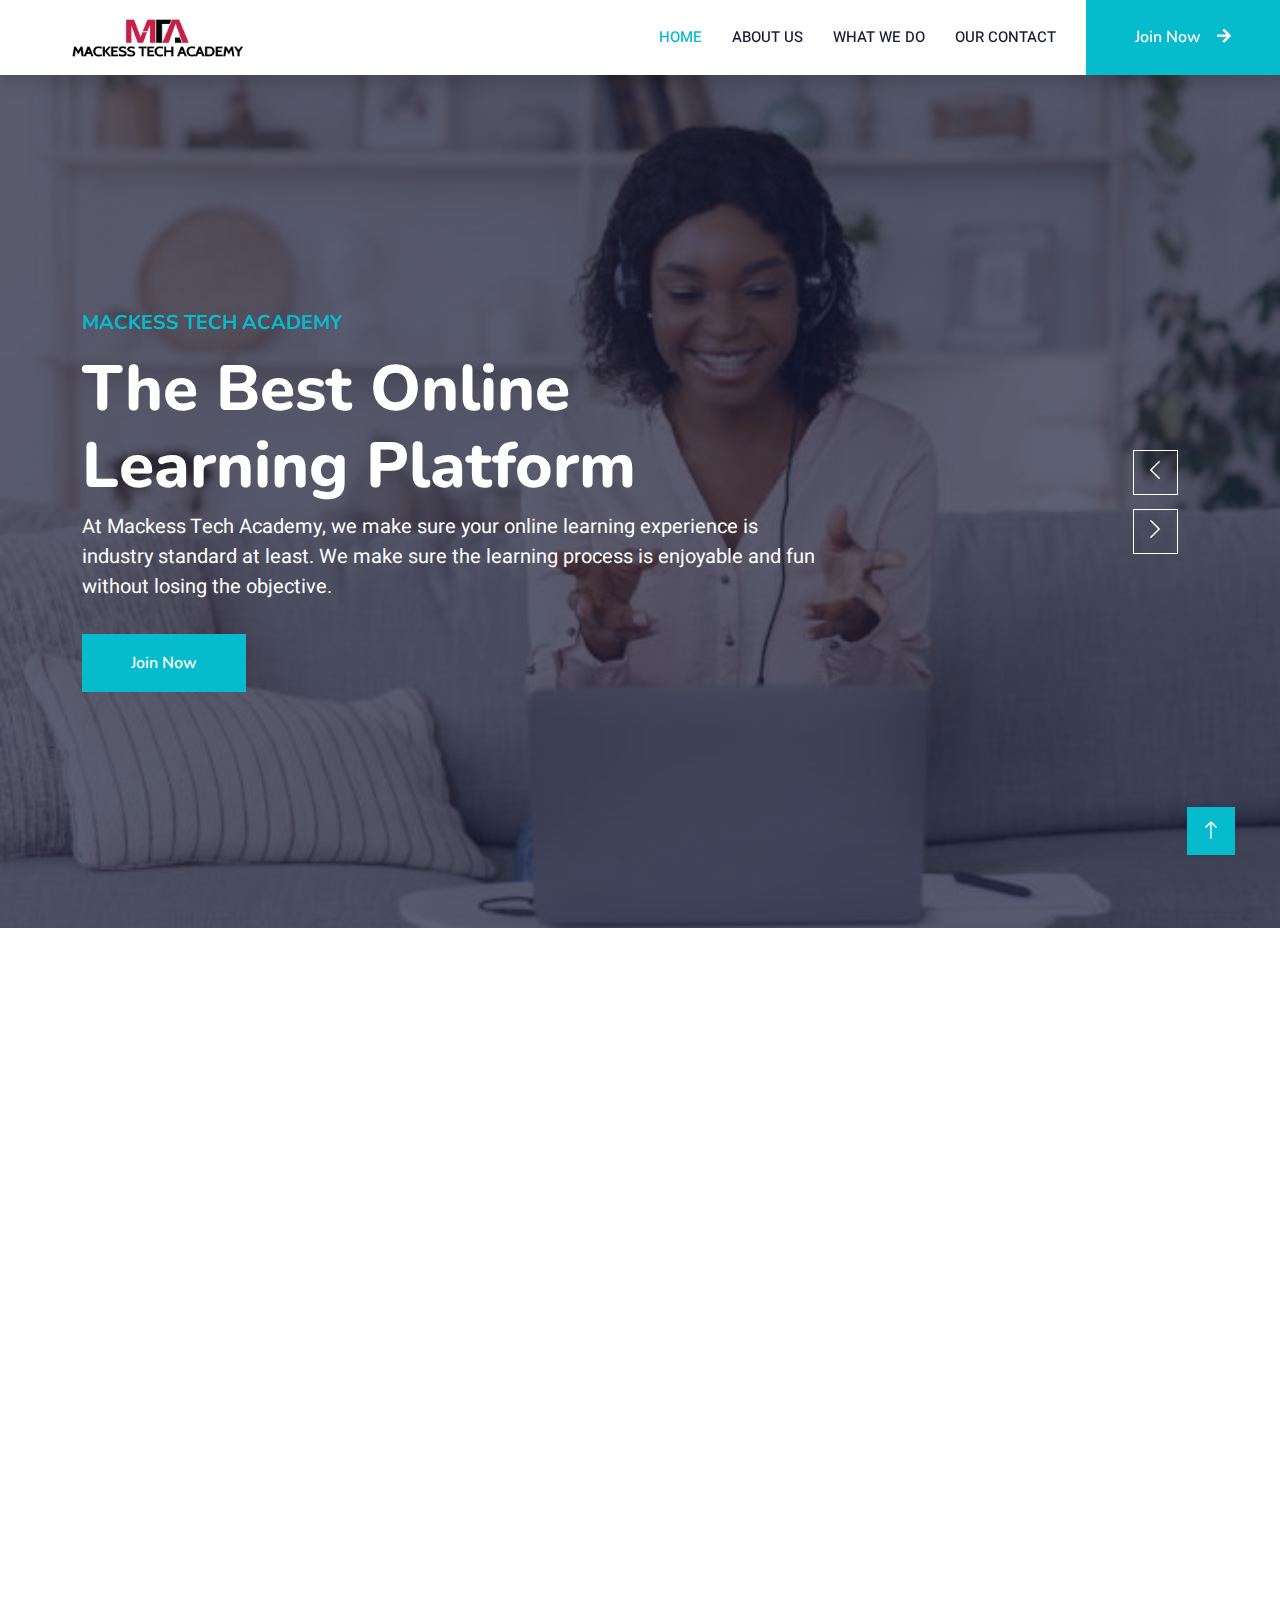
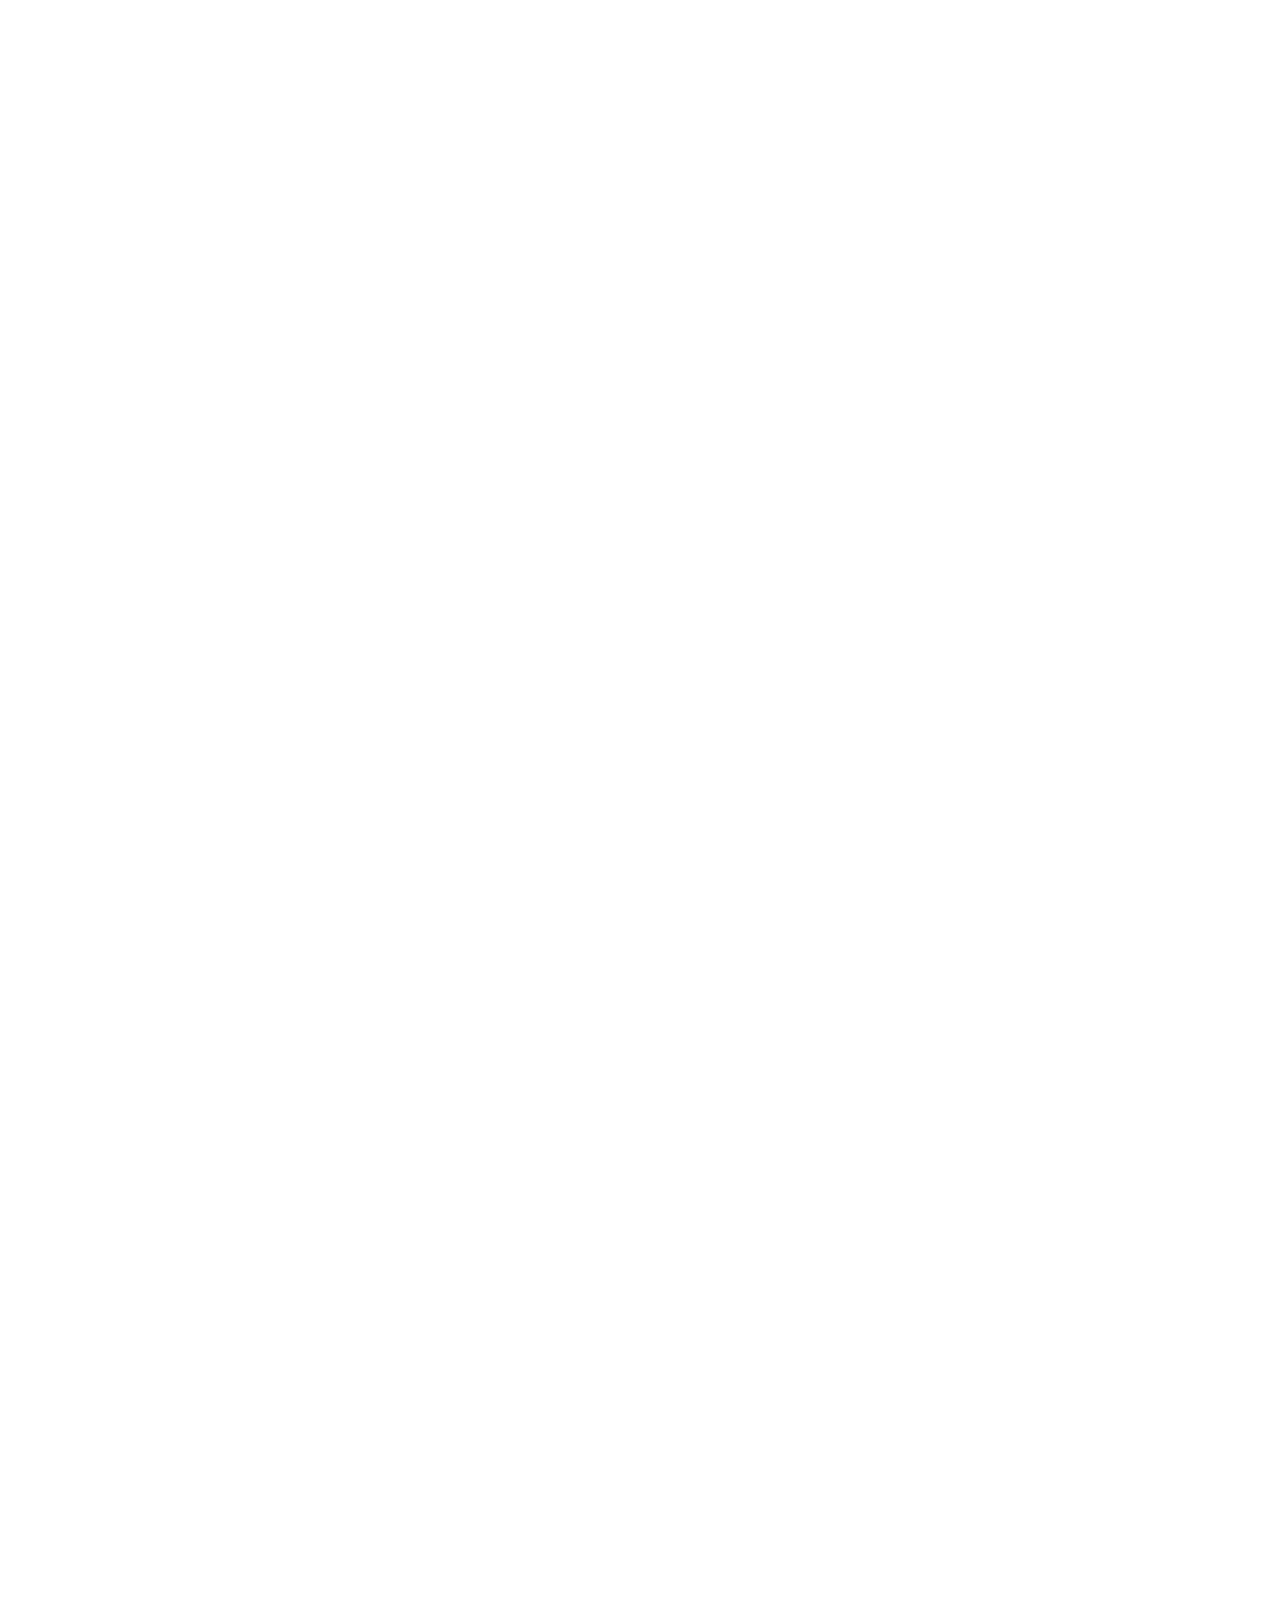
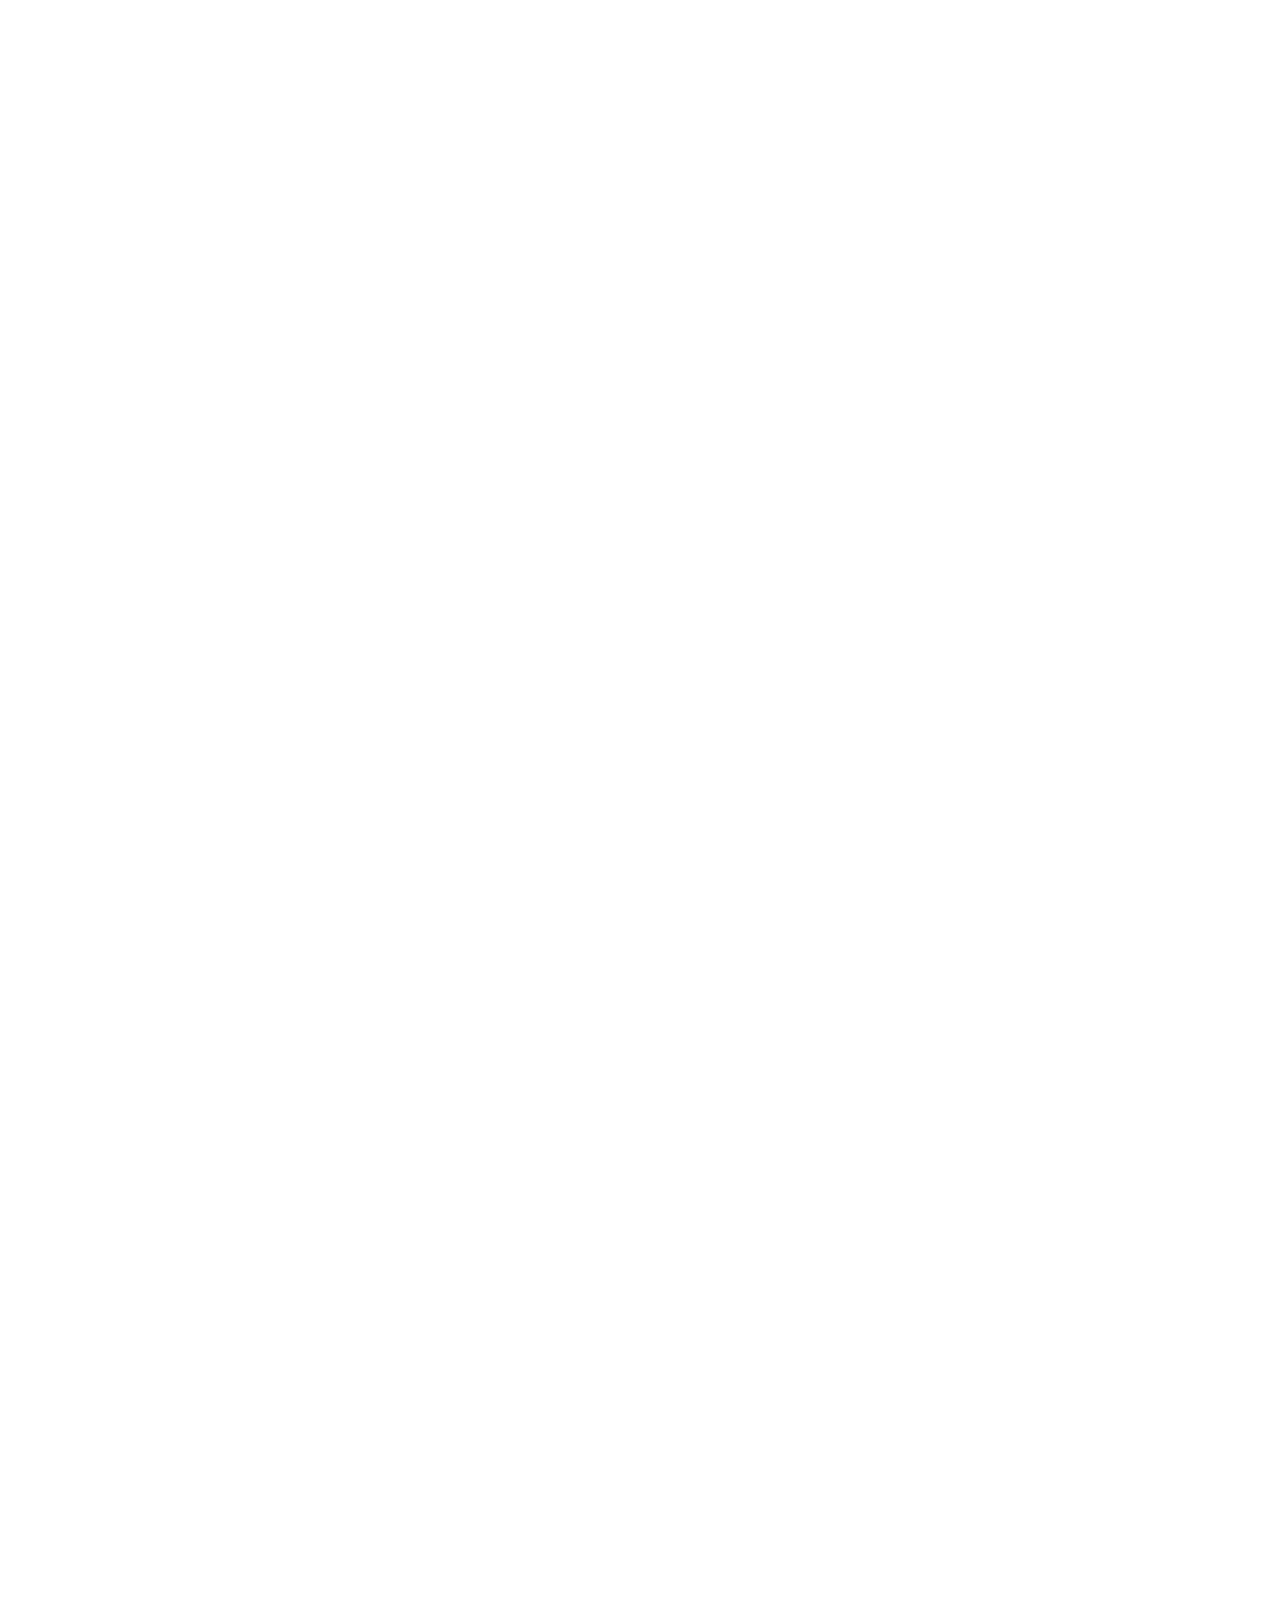
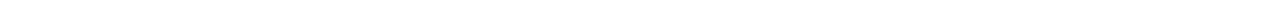
==== index.html @ 1b028986 "First Submit" ====
<!DOCTYPE html>
<html lang="en">

<head>
    <meta charset="utf-8">
    <title>Home - Mackess Tech Academy</title>
    <meta content="width=device-width, initial-scale=1.0" name="viewport">
    <meta content="" name="keywords">
    <meta content="" name="description">

    <!-- Favicon -->
    <!-- Favicons -->
    <link href="img/icons/favicon-32x32.png" rel="icon">
    <link href="img/icons/apple-touch-icon.png" rel="apple-touch-icon">

    <!-- Google Web Fonts -->
    <link rel="preconnect" href="https://fonts.googleapis.com">
    <link rel="preconnect" href="https://fonts.gstatic.com" crossorigin>
    <link
        href="https://fonts.googleapis.com/css2?family=Heebo:wght@400;500;600&family=Nunito:wght@600;700;800&display=swap"
        rel="stylesheet">

    <!-- Icon Font Stylesheet -->
    <link href="https://cdnjs.cloudflare.com/ajax/libs/font-awesome/5.10.0/css/all.min.css" rel="stylesheet">
    <link href="https://cdn.jsdelivr.net/npm/bootstrap-icons@1.4.1/font/bootstrap-icons.css" rel="stylesheet">

    <!-- Libraries Stylesheet -->
    <link href="lib/animate/animate.min.css" rel="stylesheet">
    <link href="lib/owlcarousel/assets/owl.carousel.min.css" rel="stylesheet">

    <!-- Customized Bootstrap Stylesheet -->
    <link href="css/bootstrap.min.css" rel="stylesheet">

    <!-- Template Stylesheet -->
    <link href="css/style.css" rel="stylesheet">
</head>

<body>
    <!-- Spinner Start -->
    <div id="spinner"
        class="show bg-white position-fixed translate-middle w-100 vh-100 top-50 start-50 d-flex align-items-center justify-content-center">
        <div class="spinner-border text-primary" style="width: 3rem; height: 3rem;" role="status">
            <span class="sr-only">Loading...</span>
        </div>
    </div>
    <!-- Spinner End -->


    <!-- Navbar Start -->
    <nav class="navbar navbar-expand-lg bg-white navbar-light shadow sticky-top p-0">
        <a href="index.html" class="navbar-brand d-flex align-items-center px-4 px-lg-5">
            <!-- <h2 class="m-0 text-primary">Mackess Tech Academy</h2> -->
            <img src="img/icons/mta-logo.png" alt="" width="220" height="70">
        </a>
        <button type="button" class="navbar-toggler me-4" data-bs-toggle="collapse" data-bs-target="#navbarCollapse">
            <span class="navbar-toggler-icon"></span>
        </button>
        <div class="collapse navbar-collapse" id="navbarCollapse">
            <div class="navbar-nav ms-auto p-4 p-lg-0">
                <a href="index.html" class="nav-item nav-link active">Home</a>
                <a href="about-us.html" class="nav-item nav-link">About Us</a>
                <a href="what-we-do.html" class="nav-item nav-link">What We Do</a>
                <a href="contact-us.html" class="nav-item nav-link">Our Contact</a>
            </div>
            <a href="contact-us.html#contactForm" class="btn btn-primary py-4 px-lg-5 d-none d-lg-block">Join Now<i
                    class="fa fa-arrow-right ms-3"></i></a>
        </div>
    </nav>
    <!-- Navbar End -->


    <!-- Carousel Start -->
    <div class="container-fluid p-0 mb-5">
        <div class="owl-carousel header-carousel position-relative">
            <div class="owl-carousel-item position-relative">
                <img class="img-fluid" src="img/hero/hero-1.jpg" alt="">
                <div class="position-absolute top-0 start-0 w-100 h-100 d-flex align-items-center"
                    style="background: rgba(24, 29, 56, .7);">
                    <div class="container">
                        <div class="row justify-content-start">
                            <div class="col-sm-10 col-lg-8">
                                <h5 class="text-primary text-uppercase mb-3 animated slideInDown">Mackess Tech Academy
                                </h5>
                                <h1 class="display-3 text-white animated slideInDown">The Best Online Learning Platform
                                </h1>
                                <p class="fs-5 text-white mb-4 pb-2">At Mackess Tech Academy, we make sure your online
                                    learning experience
                                    is industry standard at least. We make sure the learning process is enjoyable and
                                    fun without
                                    losing the objective.</p>
                                <a href="contact-us.html#contactForm"
                                    class="btn btn-primary py-md-3 px-md-5 animated slideInRight">Join Now</a>
                            </div>
                        </div>
                    </div>
                </div>
            </div>
            <div class="owl-carousel-item position-relative">
                <img class="img-fluid" src="img/hero/elearning.jpg" alt="">
                <div class="position-absolute top-0 start-0 w-100 h-100 d-flex align-items-center"
                    style="background: rgba(24, 29, 56, .7);">
                    <div class="container">
                        <div class="row justify-content-start">
                            <div class="col-sm-10 col-lg-8">
                                <h5 class="text-primary text-uppercase mb-3 animated slideInDown">Mackess Tech Academy
                                </h5>
                                <h1 class="display-3 text-white animated slideInDown">Get Educated From The Comfort Of
                                    Your Home
                                </h1>
                                <p class="fs-5 text-white mb-4 pb-2">We are wholly online. No required days to be on
                                    site.
                                    You also will access to lecture videos after lectures. We want to make sure your
                                    learning
                                    process is conducive for you.
                                </p>
                                <a href="contact-us.html#contactForm"
                                    class="btn btn-primary py-md-3 px-md-5 animated slideInRight">Join Now</a>
                            </div>
                        </div>
                    </div>
                </div>
            </div>
            <div class="owl-carousel-item position-relative">
                <img class="img-fluid" src="img/hero/project-based.jpg" alt="">
                <div class="position-absolute top-0 start-0 w-100 h-100 d-flex align-items-center"
                    style="background: rgba(24, 29, 56, .7);">
                    <div class="container">
                        <div class="row justify-content-start">
                            <div class="col-sm-10 col-lg-8">
                                <h5 class="text-primary text-uppercase mb-3 animated slideInDown">Mackess Tech Academy
                                </h5>
                                <h1 class="display-3 text-white animated slideInDown">Project Based Learning
                                </h1>
                                <p class="fs-5 text-white mb-4 pb-2">We prioritize project-based learning as we believe
                                    it prepares
                                    our students for the real world. We make sure our lectures are as practical as
                                    possible.</p>
                                <a href="contact-us.html#contactForm"
                                    class="btn btn-primary py-md-3 px-md-5 animated slideInRight">Join Now</a>
                            </div>
                        </div>
                    </div>
                </div>
            </div>
            <div class="owl-carousel-item position-relative">
                <img class="img-fluid" src="img/hero/hero-4.jpg" alt="">
                <div class="position-absolute top-0 start-0 w-100 h-100 d-flex align-items-center"
                    style="background: rgba(24, 29, 56, .7);">
                    <div class="container">
                        <div class="row justify-content-start">
                            <div class="col-sm-10 col-lg-8">
                                <h5 class="text-primary text-uppercase mb-3 animated slideInDown">Mackess Tech Academy
                                </h5>
                                <h1 class="display-3 text-white animated slideInDown">1-On-1 Mentoring
                                </h1>
                                <p class="fs-5 text-white mb-4 pb-2">We go through one-on-one mentoring session with all
                                    our students.
                                    This we believe fine tunes them for the world ahead.
                                </p>
                                <a href="contact-us.html#contactForm"
                                    class="btn btn-primary py-md-3 px-md-5 animated slideInRight">Join Now</a>
                            </div>
                        </div>
                    </div>
                </div>
            </div>
        </div>
    </div>
    <!-- Carousel End -->


    <!-- Service Start -->
    <div class="container-xxl py-5">
        <div class="container">
            <div class="row g-4">
                <div class="col-lg-3 col-sm-6 wow fadeInUp" data-wow-delay="0.1s">
                    <div class="service-item text-center pt-3">
                        <div class="p-4">
                            <i class="fa fa-3x fa-user-check text-primary mb-4"></i>
                            <h5 class="mb-3">Skilled Instructors</h5>
                            <p>We have skilled instructors who are active in the industry.</p>
                        </div>
                    </div>
                </div>
                <div class="col-lg-3 col-sm-6 wow fadeInUp" data-wow-delay="0.3s">
                    <div class="service-item text-center pt-3">
                        <div class="p-4">
                            <i class="fa fa-3x fa-chalkboard-teacher text-primary mb-4"></i>
                            <h5 class="mb-3">Online Classes</h5>
                            <p>Our classes are solely online, giving you opportunity to join anywhere.</p>
                        </div>
                    </div>
                </div>
                <div class="col-lg-3 col-sm-6 wow fadeInUp" data-wow-delay="0.5s">
                    <div class="service-item text-center pt-3">
                        <div class="p-4">
                            <i class="fa fa-3x fa-tasks text-primary mb-4"></i>
                            <h5 class="mb-3">Project-Based</h5>
                            <p>Our classes are mostly project-based.</p>
                        </div>
                    </div>
                </div>
                <div class="col-lg-3 col-sm-6 wow fadeInUp" data-wow-delay="0.7s">
                    <div class="service-item text-center pt-3">
                        <div class="p-4">
                            <i class="fa fa-3x fa-hands-helping text-primary mb-4"></i>
                            <h5 class="mb-3">Mentoring</h5>
                            <p>Our mentoring sessions are purely 1-on-1.</p>
                        </div>
                    </div>
                </div>
            </div>
        </div>
    </div>
    <!-- Service End -->


    <!-- About Start -->
    <div class="container-xxl py-5">
        <div class="container">
            <div class="row g-5">
                <div class="col-lg-6 wow fadeInUp" data-wow-delay="0.1s" style="min-height: 400px;">
                    <div class="position-relative h-100">
                        <img class="img-fluid position-absolute w-100 h-100" src="img/about.jpg" alt=""
                            style="object-fit: cover;">
                    </div>
                </div>
                <div class="col-lg-6 wow fadeInUp" data-wow-delay="0.3s">
                    <h6 class="section-title bg-white text-start text-primary pe-3">About Us</h6>
                    <h1 class="mb-4">Welcome to Mackess Tech Academy</h1>
                    <p class="mb-4">By 2025, there will be around 3.5 million cybersecurity jobs open globally - a
                        whopping 350%
                        increase over an eight-year period,
                        <a href="https://twitter.com/MSFTIssues/status/1544386477580099585?ref_src=twsrc%5Etfw%7Ctwcamp%5Etweetembed%7Ctwterm%5E1544386477580099585%7Ctwgr%5E1e10418bb5ac599ce9f0cd526143c57e4d2404dc%7Ctwcon%5Es1_&ref_url=https%3A%2F%2Fcybernews.com%2Feditorial%2Fcybersecurity-skills-shortage-paradox%2F"
                            target="_parent">Microsoft claims</a>.
                    </p>
                    <p class="mb-4">Mackess Tech Academy intends to reduce that number by training industry-ready
                        graduates. We provide hands-on training
                        with as many projects to mimick real world scenarios as possible as our trainees go through our
                        classes.
                    </p>
                    <p class="mb-2">Some of our strengths are:</p>
                    <div class="row gy-2 gx-4 mb-4">
                        <div class="col-sm-6">
                            <p class="mb-0"><i class="fa fa-arrow-right text-primary me-2"></i>Attention To Detail</p>
                        </div>
                        <div class="col-sm-6">
                            <p class="mb-0"><i class="fa fa-arrow-right text-primary me-2"></i>Highly Organized Staff
                            </p>
                        </div>
                        <div class="col-sm-6">
                            <p class="mb-0"><i class="fa fa-arrow-right text-primary me-2"></i>In-Depth Technical
                                Knowledge
                            </p>
                        </div>
                        <div class="col-sm-6">
                            <p class="mb-0"><i class="fa fa-arrow-right text-primary me-2"></i>Adaptable Instructors</p>
                        </div>
                        <div class="col-sm-6">
                            <p class="mb-0"><i class="fa fa-arrow-right text-primary me-2"></i>Current in Latest
                                Trends</p>
                        </div>
                        <div class="col-sm-6">
                            <p class="mb-0"><i class="fa fa-arrow-right text-primary me-2"></i>Good Communicators
                            </p>
                        </div>
                    </div>
                    <a class="btn btn-primary py-3 px-5 mt-2" href="about-us.html">Read More</a>
                </div>
            </div>
        </div>
    </div>
    <!-- About End -->


    <!-- Work Opportunities Start -->
    <div class="container-xxl py-5 category">
        <div class="container">
            <div class="text-center wow fadeInUp" data-wow-delay="0.1s">
                <h6 class="section-title bg-white text-center text-primary px-3">Work</h6>
                <h1 class="mb-5">Career Opportunities</h1>
            </div>
            <div class="row g-3">
                <div class="col-lg-7 col-md-6">
                    <div class="row g-3">
                        <div class="col-lg-12 col-md-12 wow zoomIn" data-wow-delay="0.1s">
                            <div class="position-relative d-block overflow-hidden">
                                <img class="img-fluid" src="img/work/analyst.jpeg" alt="">
                                <div class="bg-white text-center position-absolute bottom-0 end-0 py-2 px-3"
                                    style="margin: 1px;">
                                    <h5 class="m-0">Cybersecurity Analyst</h5>
                                    <!-- <small class="text-primary">49 Courses</small> -->
                                </div>
                            </div>
                        </div>
                        <div class="col-lg-6 col-md-12 wow zoomIn" data-wow-delay="0.3s">
                            <div class="position-relative d-block overflow-hidden">
                                <img class="img-fluid" src="img/work/compliance-officer.jpg" alt="">
                                <div class="bg-white text-center position-absolute bottom-0 end-0 py-2 px-3"
                                    style="margin: 1px;">
                                    <h5 class="m-0">Compliance Officer</h5>
                                    <!-- <small class="text-primary">49 Courses</small> -->
                                </div>
                            </div>
                        </div>
                        <div class="col-lg-6 col-md-12 wow zoomIn" data-wow-delay="0.5s">
                            <div class="position-relative d-block overflow-hidden">
                                <img class="img-fluid" src="img/work/infosec-analyst.jpg" alt="InfoSecc Analyst">
                                <div class="bg-white text-center position-absolute bottom-0 end-0 py-2 px-3"
                                    style="margin: 1px;">
                                    <h5 class="m-0">InfoSecc Analyst</h5>
                                    <!-- <small class="text-primary">49 Courses</small> -->
                                </div>
                            </div>
                        </div>
                    </div>
                </div>
                <div class="col-lg-5 col-md-6 wow zoomIn" data-wow-delay="0.7s" style="min-height: 350px;">
                    <div class="position-relative d-block h-100 overflow-hidden">
                        <img class="img-fluid position-absolute w-100 h-100" src="img/work/it-auditor.jpg" alt=""
                            style="object-fit: cover;">
                        <div class="bg-white text-center position-absolute bottom-0 end-0 py-2 px-3"
                            style="margin:  1px;">
                            <h5 class="m-0">IT Auditor</h5>
                            <!-- <small class="text-primary">49 Courses</small> -->
                        </div>
                    </div>
                </div>
            </div>
        </div>
    </div>
    <!-- Work Opportunities End -->


    <!-- Our Process Start -->
    <div class="container-xxl py-5">
        <div class="container">
            <div class="text-center wow fadeInUp" data-wow-delay="0.1s">
                <h6 class="section-title bg-white text-center text-primary px-3">How</h6>
                <h1 class="mb-5">Our Process</h1>
            </div>
            <div class="row g-4 justify-content-center">
                <div class="col-lg-4 col-md-6 wow fadeInUp" data-wow-delay="0.1s">
                    <div class="course-item bg-light">
                        <div class="position-relative overflow-hidden">
                            <img class="img-fluid" src="img/process/project-based.jpg" alt="">
                        </div>
                        <div class="text-center p-4 mb-3">
                            <!-- <h3 class="mb-0">9-10 Weeks</h3> -->
                            <h5 class="mb-4">Project-Based Teaching</h5>
                        </div>
                    </div>
                </div>
                <div class="col-lg-4 col-md-6 wow fadeInUp" data-wow-delay="0.3s">
                    <div class="course-item bg-light">
                        <div class="position-relative overflow-hidden">
                            <img class="img-fluid" src="img/process/mentoring.jpg" alt="">
                        </div>
                        <div class="text-center p-4 mb-3">
                            <!-- <h3 class="mb-0">2 Weeks</h3> -->
                            <h5 class="mb-4">Mentoring And 1-To-1 Sessions</h5>
                        </div>
                    </div>
                </div>
                <div class="col-lg-4 col-md-6 wow fadeInUp" data-wow-delay="0.5s">
                    <div class="course-item bg-light">
                        <div class="position-relative overflow-hidden">
                            <img class="img-fluid" src="img/process/interview.jpg" alt="">
                        </div>
                        <div class="text-center p-4">
                            <!-- <h3 class="mb-0">10 Days</h3> -->
                            <h5 class="mb-4">Interview Preparations</h5>
                        </div>
                    </div>
                </div>
            </div>
        </div>
    </div>
    <!-- Our Process End -->


    <!-- Instructors Start -->
    <div class="container-xxl py-5">
        <div class="container">
            <div class="text-center wow fadeInUp" data-wow-delay="0.1s">
                <h6 class="section-title bg-white text-center text-primary px-3">Instructors</h6>
                <h1 class="mb-5">Our Instructors Are:</h1>
            </div>
            <div class="row g-4">
                <div class="col-lg-3 col-md-6 wow fadeInUp" data-wow-delay="0.1s">
                    <div class="team-item bg-light">
                        <div class="overflow-hidden">
                            <img class="img-fluid" src="img/instructors/adaptable.jpg" alt="">
                        </div>
                        <div class="text-center p-4">
                            <h5 class="mb-0">Adaptable</h5>
                        </div>
                    </div>
                </div>
                <div class="col-lg-3 col-md-6 wow fadeInUp" data-wow-delay="0.3s">
                    <div class="team-item bg-light">
                        <div class="overflow-hidden">
                            <img class="img-fluid" src="img/instructors/certified.jpg" alt="">
                        </div>
                        <div class="text-center p-4">
                            <h5 class="mb-0">Certified</h5>
                        </div>
                    </div>
                </div>
                <div class="col-lg-3 col-md-6 wow fadeInUp" data-wow-delay="0.5s">
                    <div class="team-item bg-light">
                        <div class="overflow-hidden">
                            <img class="img-fluid" src="img/instructors/industry-tested.jpeg" alt="">
                        </div>
                        <div class="text-center p-4">
                            <h5 class="mb-0">Industry Tested</h5>
                        </div>
                    </div>
                </div>
                <div class="col-lg-3 col-md-6 wow fadeInUp" data-wow-delay="0.7s">
                    <div class="team-item bg-light">
                        <div class="overflow-hidden">
                            <img class="img-fluid" src="img/instructors/comms.jpg" alt="">
                        </div>
                        <div class="text-center p-4">
                            <h5 class="mb-0">Good Communicators</h5>
                        </div>
                    </div>
                </div>
            </div>
        </div>
    </div>
    <!-- Instructors End -->


    <!-- Testimonial Start -->
    <div class="container-xxl py-5 wow fadeInUp" data-wow-delay="0.1s">
        <div class="container">
            <div class="text-center">
                <h6 class="section-title bg-white text-center text-primary px-3">Testimonial</h6>
                <h1 class="mb-5">Our Students Say!</h1>
            </div>
            <div class="owl-carousel testimonial-carousel position-relative">
                <div class="testimonial-item text-center">
                    <img class="border rounded-circle p-2 mx-auto mb-3" src="img/testimonial-1.jpg"
                        style="width: 80px; height: 80px;">
                    <h5 class="mb-0">Client Name</h5>
                    <p>Profession</p>
                    <div class="testimonial-text bg-light text-center p-4">
                        <p class="mb-0">Tempor erat elitr rebum at clita. Diam dolor diam ipsum sit diam amet diam et
                            eos. Clita erat ipsum et lorem et sit.</p>
                    </div>
                </div>
                <div class="testimonial-item text-center">
                    <img class="border rounded-circle p-2 mx-auto mb-3" src="img/testimonial-2.jpg"
                        style="width: 80px; height: 80px;">
                    <h5 class="mb-0">Client Name</h5>
                    <p>Profession</p>
                    <div class="testimonial-text bg-light text-center p-4">
                        <p class="mb-0">Tempor erat elitr rebum at clita. Diam dolor diam ipsum sit diam amet diam et
                            eos. Clita erat ipsum et lorem et sit.</p>
                    </div>
                </div>
                <div class="testimonial-item text-center">
                    <img class="border rounded-circle p-2 mx-auto mb-3" src="img/testimonial-3.jpg"
                        style="width: 80px; height: 80px;">
                    <h5 class="mb-0">Client Name</h5>
                    <p>Profession</p>
                    <div class="testimonial-text bg-light text-center p-4">
                        <p class="mb-0">Tempor erat elitr rebum at clita. Diam dolor diam ipsum sit diam amet diam et
                            eos. Clita erat ipsum et lorem et sit.</p>
                    </div>
                </div>
                <div class="testimonial-item text-center">
                    <img class="border rounded-circle p-2 mx-auto mb-3" src="img/testimonial-4.jpg"
                        style="width: 80px; height: 80px;">
                    <h5 class="mb-0">Client Name</h5>
                    <p>Profession</p>
                    <div class="testimonial-text bg-light text-center p-4">
                        <p class="mb-0">Tempor erat elitr rebum at clita. Diam dolor diam ipsum sit diam amet diam et
                            eos. Clita erat ipsum et lorem et sit.</p>
                    </div>
                </div>
            </div>
        </div>
    </div>
    <!-- Testimonial End -->


    <!-- Footer Start -->
    <div class="container-fluid bg-dark text-light footer pt-5 mt-5 wow fadeIn" data-wow-delay="0.1s">
        <div class="container py-5">
            <div class="row g-5">
                <div class="col-lg-4 col-md-6">
                    <h4 class="text-white mb-3">Quick Link</h4>
                    <a class="btn btn-link" href="index.html">Home</a>
                    <a class="btn btn-link" href="about-us.html">About Us</a>
                    <a class="btn btn-link" href="what-we-do.html">What We Do</a>
                    <a class="btn btn-link" href="contact-us.html">Contact Us</a>

                </div>
                <div class="col-lg-4 col-md-6">
                    <h4 class="text-white mb-3">Contact</h4>
                    <p class="mb-2"><i class="fa fa-map-marker-alt me-3"></i>2008 Bremo Rd, Richmond, VA, 23226 - 2443,
                        USA.</p>
                    <p class="mb-2"><i class="fa fa-phone-alt me-3"></i>+1 240 761 2408</p>
                    <p class="mb-2"><i class="fa fa-envelope me-3"></i>info@example.com</p>
                    <div class="d-flex pt-2">
                        <a class="btn btn-outline-light btn-social" href=""><i class="fab fa-twitter"></i></a>
                        <a class="btn btn-outline-light btn-social" href=""><i class="fab fa-facebook-f"></i></a>
                        <a class="btn btn-outline-light btn-social" href=""><i class="fab fa-youtube"></i></a>
                        <a class="btn btn-outline-light btn-social" href=""><i class="fab fa-linkedin-in"></i></a>
                    </div>
                </div>
                <div class="col-lg-4 col-md-6">
                    <h4 class="text-white mb-3">Enquiry</h4>
                    <p>Would you not rather talk to Us?</p>
                    <div class="position-relative mx-auto" style="max-width: 400px;">
                        <input class="form-control border-0 w-100 py-3 ps-4 pe-5" type="text" placeholder="Your email">
                        <button type="button"
                            class="btn btn-primary py-2 position-absolute top-0 end-0 mt-2 me-2">Submit</button>
                    </div>
                </div>
            </div>
        </div>
        <div class="container">
            <div class="copyright">
                <div class="row">
                    <div class="col-md-6 text-center text-md-start mb-3 mb-md-0">
                        &copy;All Right Reserved.
                        Made By <a class="border-bottom" target="_blank" href="https://yohananconsult.com">Yohanan
                            Consult</a>
                    </div>
                </div>
            </div>
        </div>
    </div>
    <!-- Footer End -->


    <!-- Back to Top -->
    <a href="#" class="btn btn-lg btn-primary btn-lg-square back-to-top"><i class="bi bi-arrow-up"></i></a>


    <!-- JavaScript Libraries -->
    <script src="https://code.jquery.com/jquery-3.4.1.min.js"></script>
    <script src="https://cdn.jsdelivr.net/npm/bootstrap@5.0.0/dist/js/bootstrap.bundle.min.js"></script>
    <script src="lib/wow/wow.min.js"></script>
    <script src="lib/easing/easing.min.js"></script>
    <script src="lib/waypoints/waypoints.min.js"></script>
    <script src="lib/owlcarousel/owl.carousel.min.js"></script>

    <!-- Template Javascript -->
    <script src="js/main.js"></script>
</body>

</html>
---- css/style.css ----
/********** Template CSS **********/
:root {
  --primary: #06bbcc;
  /* --primary: #000000; */
  --light: #f0fbfc;
  --dark: #181d38;
}

.fw-medium {
  font-weight: 600 !important;
}

.fw-semi-bold {
  font-weight: 700 !important;
}

.back-to-top {
  position: fixed;
  display: none;
  right: 45px;
  bottom: 45px;
  z-index: 99;
}

/*** Spinner ***/
#spinner {
  opacity: 0;
  visibility: hidden;
  transition: opacity 0.5s ease-out, visibility 0s linear 0.5s;
  z-index: 99999;
}

#spinner.show {
  transition: opacity 0.5s ease-out, visibility 0s linear 0s;
  visibility: visible;
  opacity: 1;
}

/*** Button ***/
.btn {
  font-family: "Nunito", sans-serif;
  font-weight: 600;
  transition: 0.5s;
}

.btn.btn-primary,
.btn.btn-secondary {
  color: #ffffff;
}

.btn-square {
  width: 38px;
  height: 38px;
}

.btn-sm-square {
  width: 32px;
  height: 32px;
}

.btn-lg-square {
  width: 48px;
  height: 48px;
}

.btn-square,
.btn-sm-square,
.btn-lg-square {
  padding: 0;
  display: flex;
  align-items: center;
  justify-content: center;
  font-weight: normal;
  border-radius: 0px;
}

/*** Navbar ***/
.navbar .dropdown-toggle::after {
  border: none;
  content: "\f107";
  font-family: "Font Awesome 5 Free";
  font-weight: 900;
  vertical-align: middle;
  margin-left: 8px;
}

.navbar-light .navbar-nav .nav-link {
  margin-right: 30px;
  padding: 25px 0;
  color: #ffffff;
  font-size: 15px;
  text-transform: uppercase;
  outline: none;
}

.navbar-light .navbar-nav .nav-link:hover,
.navbar-light .navbar-nav .nav-link.active {
  color: var(--primary);
}

@media (max-width: 991.98px) {
  .navbar-light .navbar-nav .nav-link {
    margin-right: 0;
    padding: 10px 0;
  }

  .navbar-light .navbar-nav {
    border-top: 1px solid #eeeeee;
  }
}

.navbar-light .navbar-brand,
.navbar-light a.btn {
  height: 75px;
}

.navbar-light .navbar-nav .nav-link {
  color: var(--dark);
  font-weight: 500;
}

.navbar-light.sticky-top {
  top: -100px;
  transition: 0.5s;
}

@media (min-width: 992px) {
  .navbar .nav-item .dropdown-menu {
    display: block;
    margin-top: 0;
    opacity: 0;
    visibility: hidden;
    transition: 0.5s;
  }

  .navbar .dropdown-menu.fade-down {
    top: 100%;
    transform: rotateX(-75deg);
    transform-origin: 0% 0%;
  }

  .navbar .nav-item:hover .dropdown-menu {
    top: 100%;
    transform: rotateX(0deg);
    visibility: visible;
    transition: 0.5s;
    opacity: 1;
  }
}

/*** Header carousel ***/
@media (max-width: 768px) {
  .header-carousel .owl-carousel-item {
    position: relative;
    min-height: 500px;
  }

  .header-carousel .owl-carousel-item img {
    position: absolute;
    width: 100%;
    height: 100%;
    object-fit: cover;
  }
}

.header-carousel .owl-nav {
  position: absolute;
  top: 50%;
  right: 8%;
  transform: translateY(-50%);
  display: flex;
  flex-direction: column;
}

.header-carousel .owl-nav .owl-prev,
.header-carousel .owl-nav .owl-next {
  margin: 7px 0;
  width: 45px;
  height: 45px;
  display: flex;
  align-items: center;
  justify-content: center;
  color: #ffffff;
  background: transparent;
  border: 1px solid #ffffff;
  font-size: 22px;
  transition: 0.5s;
}

.header-carousel .owl-nav .owl-prev:hover,
.header-carousel .owl-nav .owl-next:hover {
  background: var(--primary);
  border-color: var(--primary);
}

.page-header {
  background: linear-gradient(rgba(24, 29, 56, 0.7), rgba(24, 29, 56, 0.7)),
    url(../img/breadcrumb.jpg);
  background-position: center center;
  background-repeat: no-repeat;
  background-size: cover;
}

.page-header-inner {
  background: rgba(15, 23, 43, 0.7);
}

.breadcrumb-item + .breadcrumb-item::before {
  color: var(--light);
}

/*** Section Title ***/
.section-title {
  position: relative;
  display: inline-block;
  text-transform: uppercase;
}

.section-title::before {
  position: absolute;
  content: "";
  width: calc(100% + 80px);
  height: 2px;
  top: 4px;
  left: -40px;
  background: var(--primary);
  z-index: -1;
}

.section-title::after {
  position: absolute;
  content: "";
  width: calc(100% + 120px);
  height: 2px;
  bottom: 5px;
  left: -60px;
  background: var(--primary);
  z-index: -1;
}

.section-title.text-start::before {
  width: calc(100% + 40px);
  left: 0;
}

.section-title.text-start::after {
  width: calc(100% + 60px);
  left: 0;
}

/*** Service ***/
.service-item {
  background: var(--light);
  transition: 0.5s;
}

.service-item:hover {
  margin-top: -10px;
  background: var(--primary);
}

.service-item * {
  transition: 0.5s;
}

.service-item:hover * {
  color: var(--light) !important;
}

/*** Categories & Courses ***/
.category img,
.course-item img {
  transition: 0.5s;
}

.category div:hover img,
.course-item:hover img {
  transform: scale(1.1);
}

/*** Team ***/
.team-item img {
  transition: 0.5s;
}

.team-item:hover img {
  transform: scale(1.1);
}

/*** Testimonial ***/
.testimonial-carousel::before {
  position: absolute;
  content: "";
  top: 0;
  left: 0;
  height: 100%;
  width: 0;
  background: linear-gradient(
    to right,
    rgba(255, 255, 255, 1) 0%,
    rgba(255, 255, 255, 0) 100%
  );
  z-index: 1;
}

.testimonial-carousel::after {
  position: absolute;
  content: "";
  top: 0;
  right: 0;
  height: 100%;
  width: 0;
  background: linear-gradient(
    to left,
    rgba(255, 255, 255, 1) 0%,
    rgba(255, 255, 255, 0) 100%
  );
  z-index: 1;
}

@media (min-width: 768px) {
  .testimonial-carousel::before,
  .testimonial-carousel::after {
    width: 200px;
  }
}

@media (min-width: 992px) {
  .testimonial-carousel::before,
  .testimonial-carousel::after {
    width: 300px;
  }
}

.testimonial-carousel .owl-item .testimonial-text,
.testimonial-carousel .owl-item.center .testimonial-text * {
  transition: 0.5s;
}

.testimonial-carousel .owl-item.center .testimonial-text {
  background: var(--primary) !important;
}

.testimonial-carousel .owl-item.center .testimonial-text * {
  color: #ffffff !important;
}

.testimonial-carousel .owl-dots {
  margin-top: 24px;
  display: flex;
  align-items: flex-end;
  justify-content: center;
}

.testimonial-carousel .owl-dot {
  position: relative;
  display: inline-block;
  margin: 0 5px;
  width: 15px;
  height: 15px;
  border: 1px solid #cccccc;
  transition: 0.5s;
}

.testimonial-carousel .owl-dot.active {
  background: var(--primary);
  border-color: var(--primary);
}

/*** Footer ***/
.footer .btn.btn-social {
  margin-right: 5px;
  width: 35px;
  height: 35px;
  display: flex;
  align-items: center;
  justify-content: center;
  color: var(--light);
  font-weight: normal;
  border: 1px solid #ffffff;
  border-radius: 35px;
  transition: 0.3s;
}

.footer .btn.btn-social:hover {
  color: var(--primary);
}

.footer .btn.btn-link {
  display: block;
  margin-bottom: 5px;
  padding: 0;
  text-align: left;
  color: #ffffff;
  font-size: 15px;
  font-weight: normal;
  text-transform: capitalize;
  transition: 0.3s;
}

.footer .btn.btn-link::before {
  position: relative;
  content: "\f105";
  font-family: "Font Awesome 5 Free";
  font-weight: 900;
  margin-right: 10px;
}

.footer .btn.btn-link:hover {
  letter-spacing: 1px;
  box-shadow: none;
}

.footer .copyright {
  padding: 25px 0;
  font-size: 15px;
  border-top: 1px solid rgba(256, 256, 256, 0.1);
}

.footer .copyright a {
  color: var(--light);
}

.footer .footer-menu a {
  margin-right: 15px;
  padding-right: 15px;
  border-right: 1px solid rgba(255, 255, 255, 0.1);
}

.footer .footer-menu a:last-child {
  margin-right: 0;
  padding-right: 0;
  border-right: none;
}
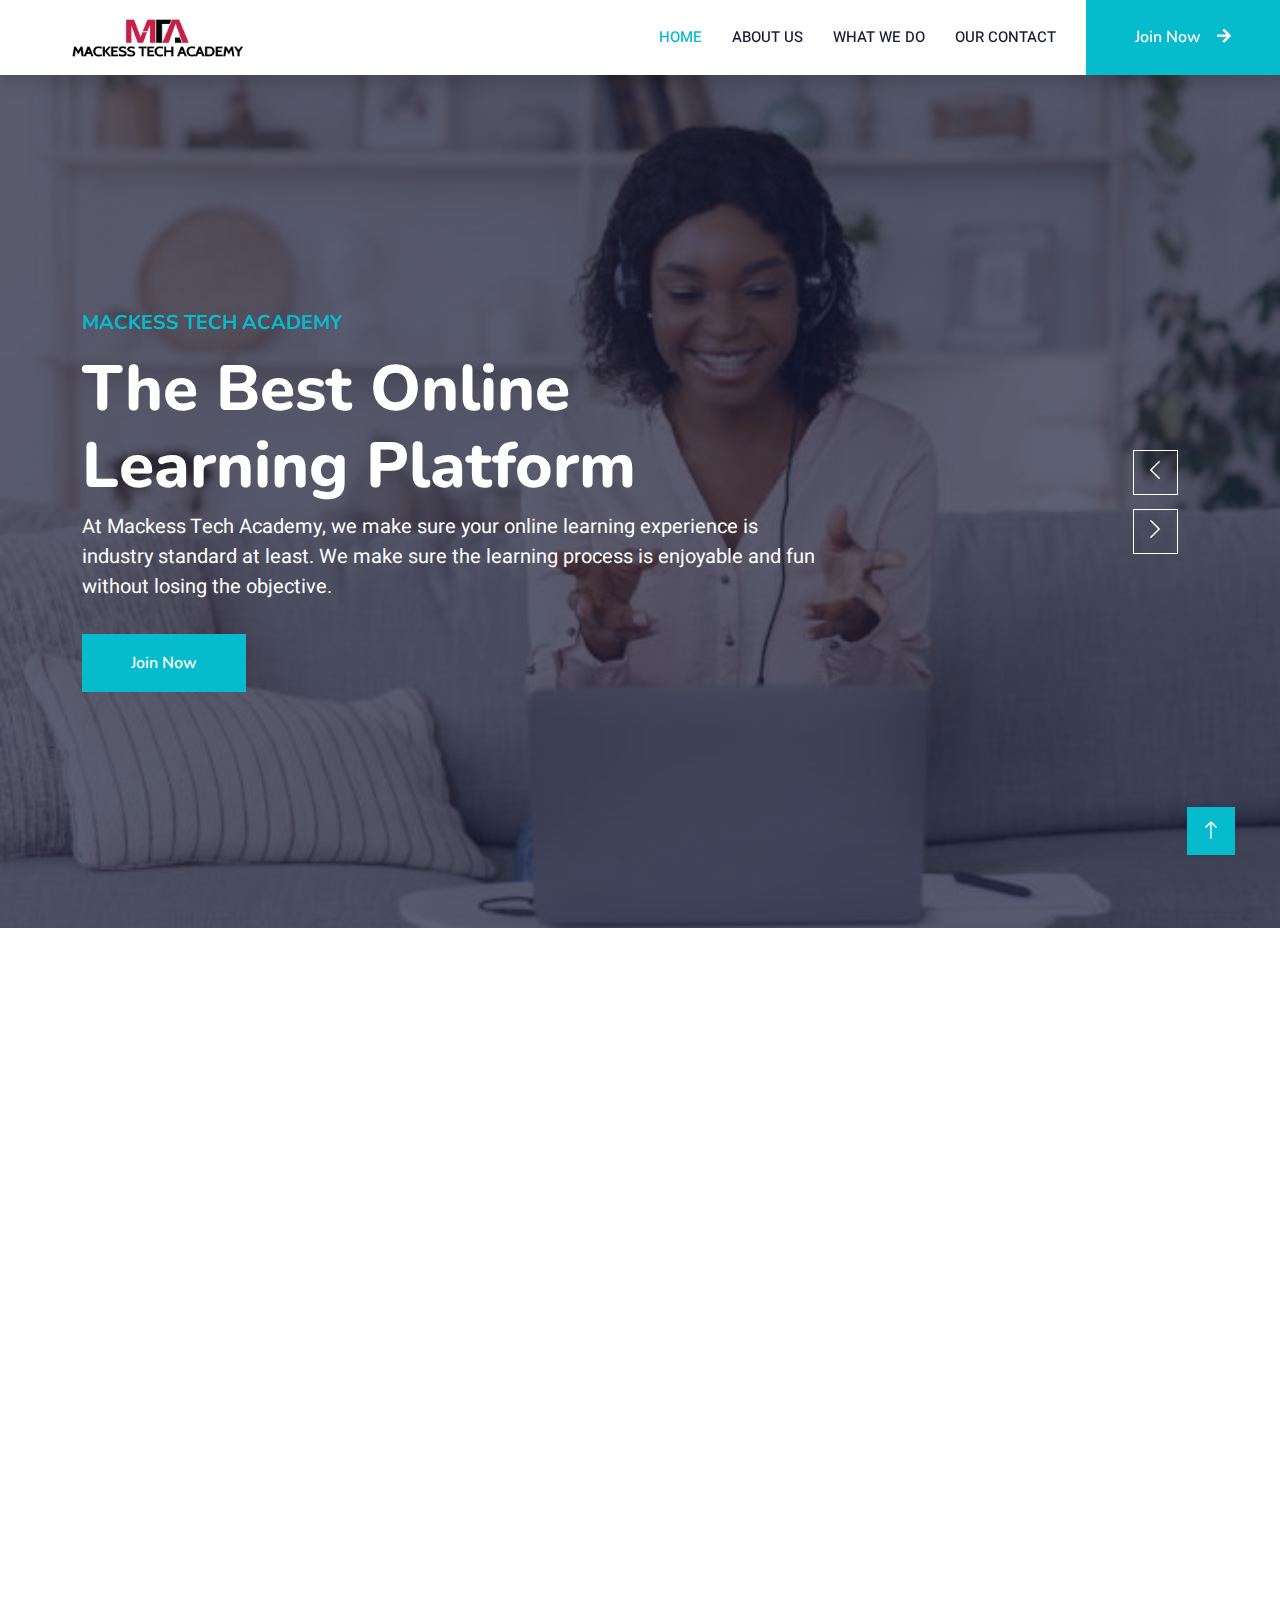
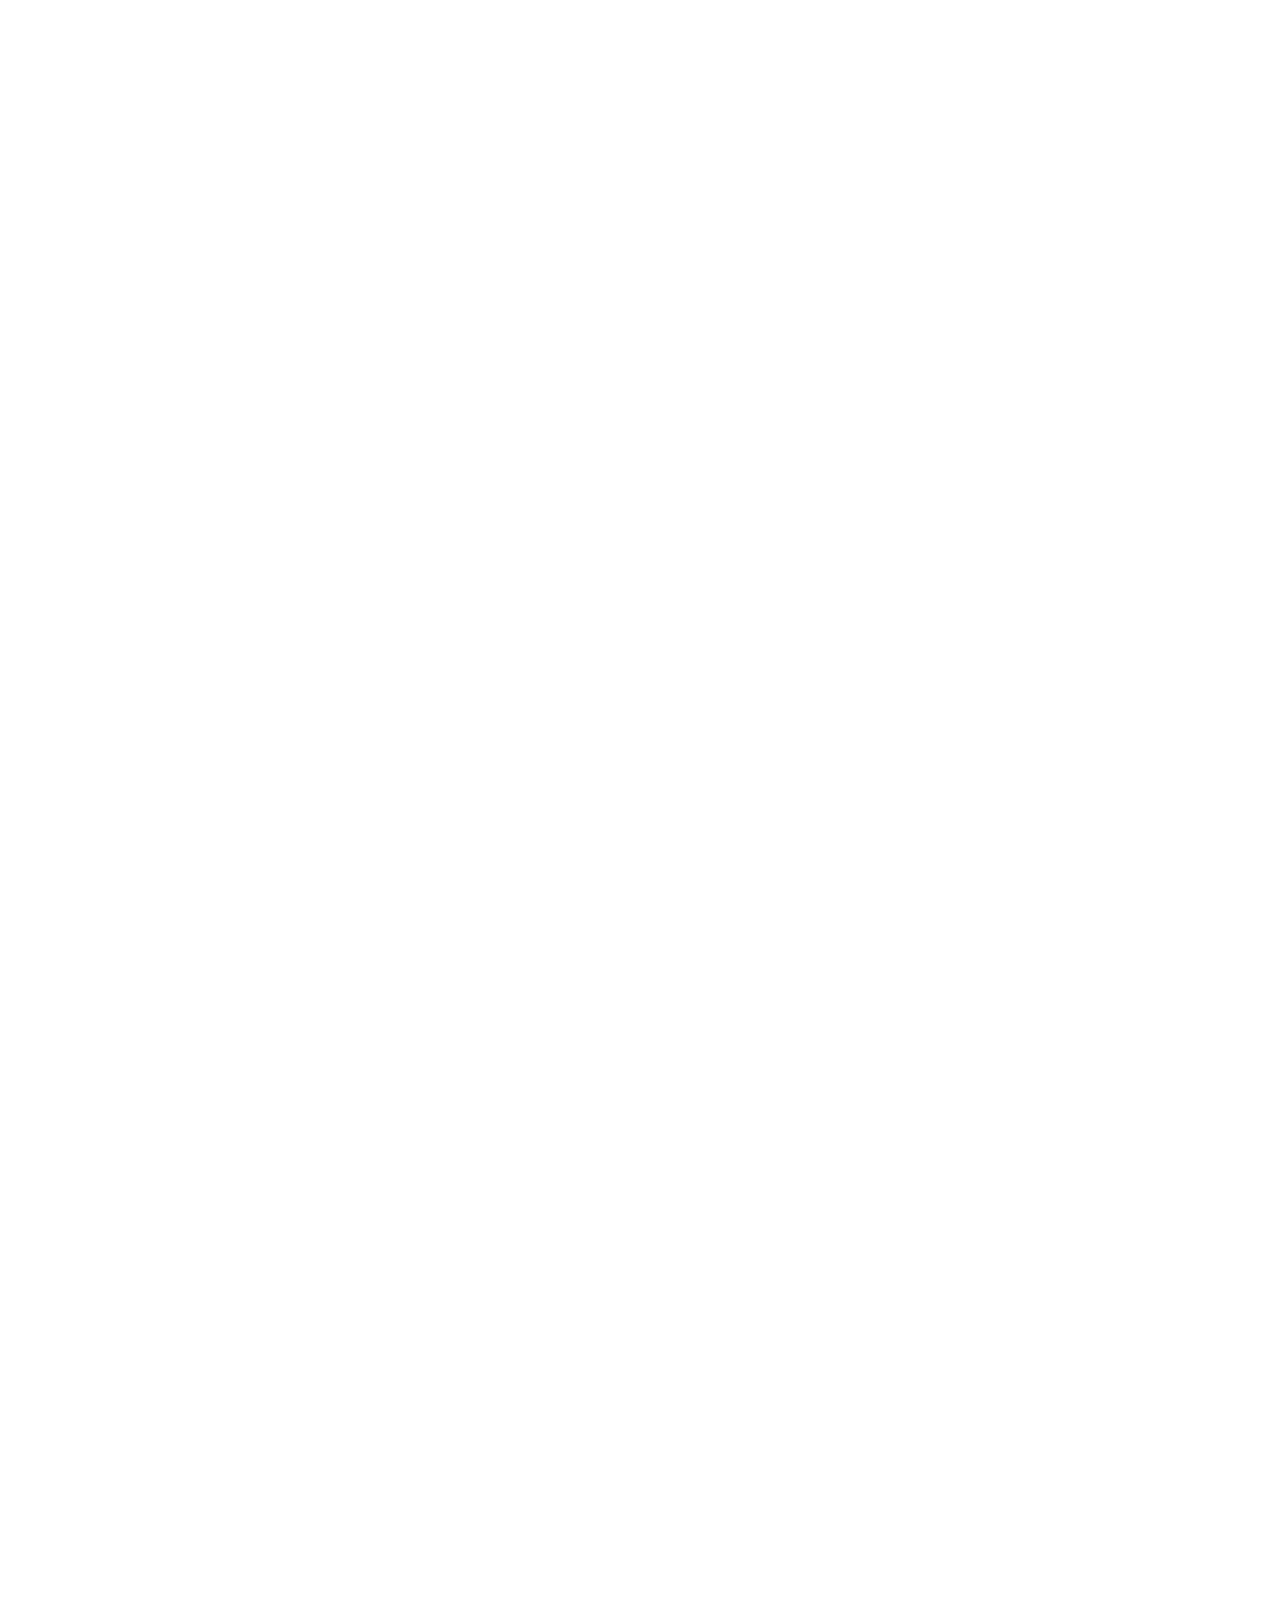
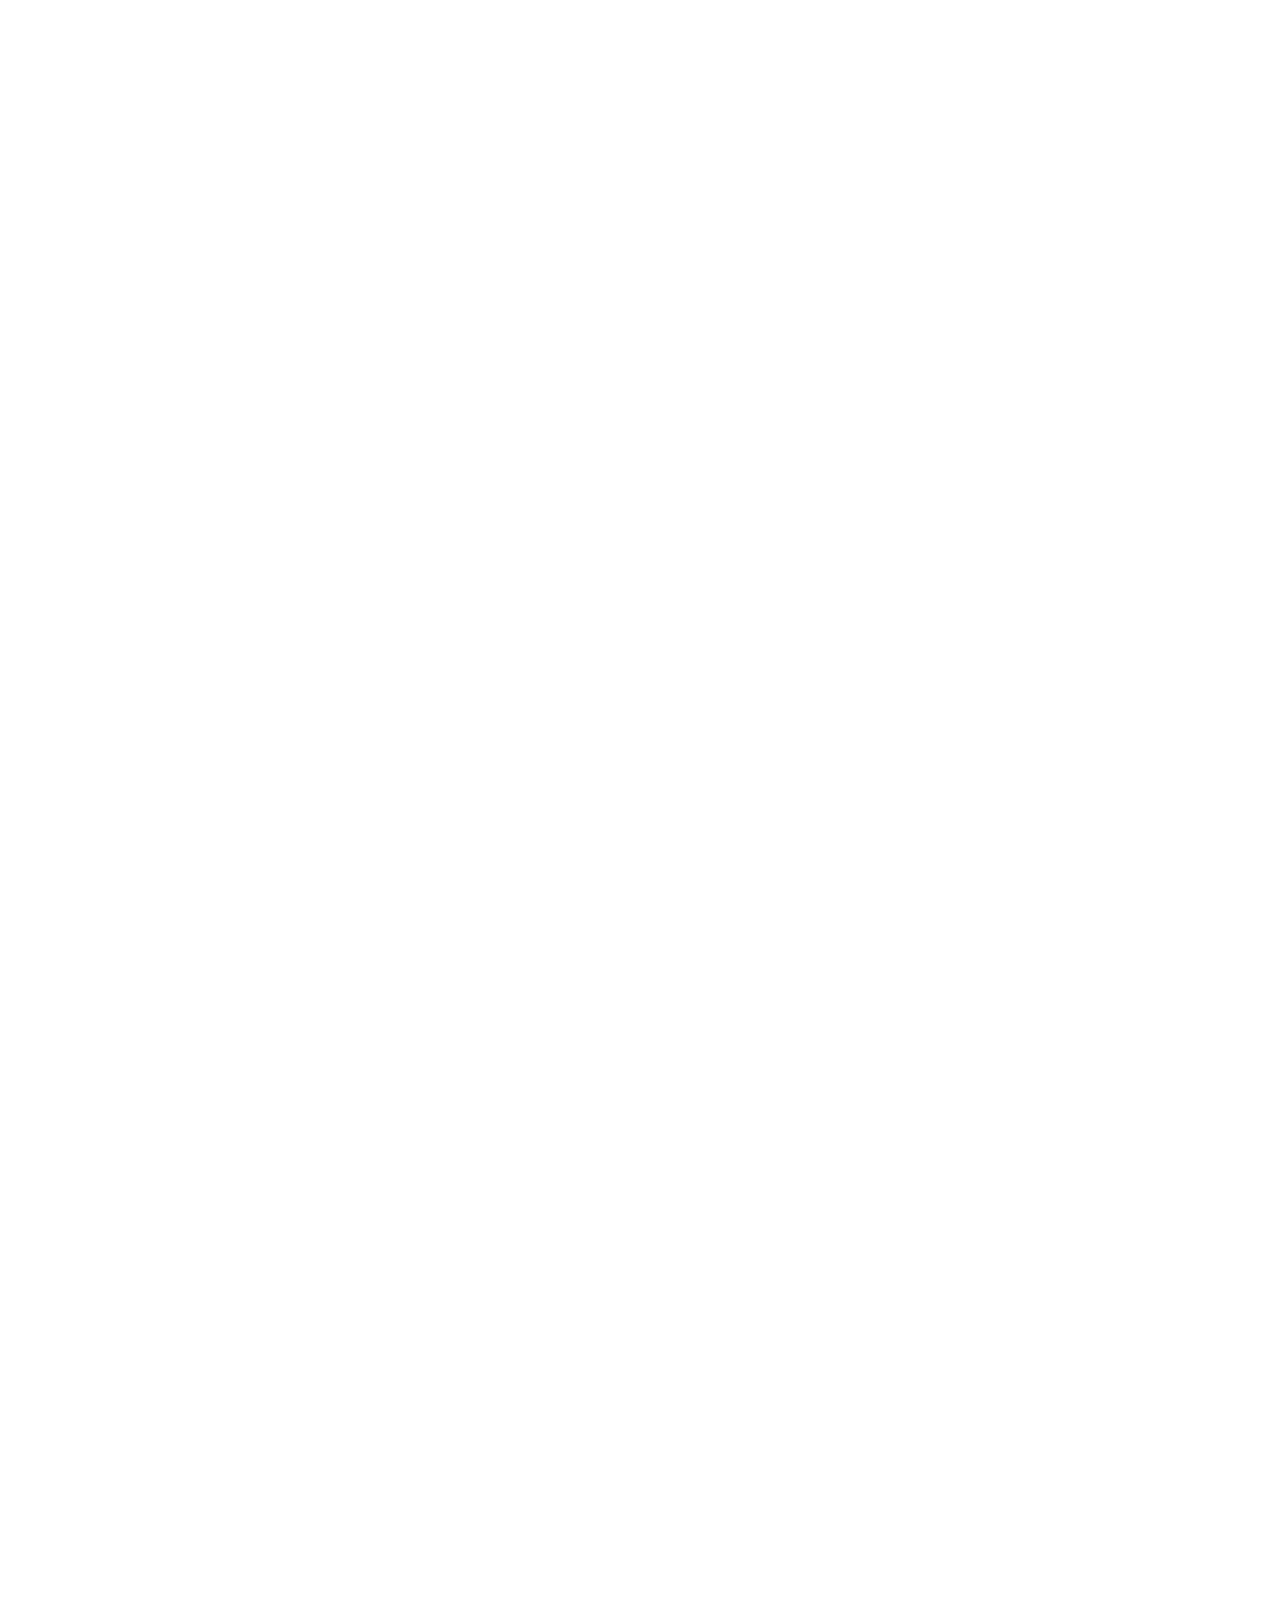
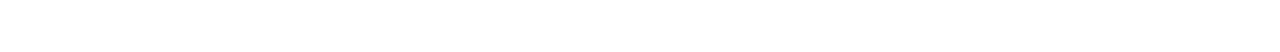
==== commit 73d46a25: "CHORE Edited a review" ====
--- a/index.html
+++ b/index.html
@@ -442,13 +442,15 @@
             </div>
             <div class="owl-carousel testimonial-carousel position-relative">
                 <div class="testimonial-item text-center">
-                    <img class="border rounded-circle p-2 mx-auto mb-3" src="img/testimonial-1.jpg"
+                    <img class="border rounded-circle p-2 mx-auto mb-3" src="img/team-member.png"
                         style="width: 80px; height: 80px;">
-                    <h5 class="mb-0">Client Name</h5>
-                    <p>Profession</p>
+                    <h5 class="mb-0">E. A</h5>
                     <div class="testimonial-text bg-light text-center p-4">
-                        <p class="mb-0">Tempor erat elitr rebum at clita. Diam dolor diam ipsum sit diam amet diam et
-                            eos. Clita erat ipsum et lorem et sit.</p>
+                        <p class="mb-0">I was struggling to find a job after graduating college. I was recommended to
+                            join
+                            Mackess Tech Academy by a close friend of mine. After taking the class I was
+                            getting interviews back to back and I am one step closer to the job of my dreams.
+                        </p>
                     </div>
                 </div>
                 <div class="testimonial-item text-center">
@@ -504,7 +506,7 @@
                     <p class="mb-2"><i class="fa fa-map-marker-alt me-3"></i>2008 Bremo Rd, Richmond, VA, 23226 - 2443,
                         USA.</p>
                     <p class="mb-2"><i class="fa fa-phone-alt me-3"></i>+1 240 761 2408</p>
-                    <p class="mb-2"><i class="fa fa-envelope me-3"></i>info@example.com</p>
+                    <p class="mb-2"><i class="fa fa-envelope me-3"></i>info@mackessrecruiting.com</p>
                     <div class="d-flex pt-2">
                         <a class="btn btn-outline-light btn-social" href=""><i class="fab fa-twitter"></i></a>
                         <a class="btn btn-outline-light btn-social" href=""><i class="fab fa-facebook-f"></i></a>
@@ -515,11 +517,15 @@
                 <div class="col-lg-4 col-md-6">
                     <h4 class="text-white mb-3">Enquiry</h4>
                     <p>Would you not rather talk to Us?</p>
-                    <div class="position-relative mx-auto" style="max-width: 400px;">
-                        <input class="form-control border-0 w-100 py-3 ps-4 pe-5" type="text" placeholder="Your email">
-                        <button type="button"
-                            class="btn btn-primary py-2 position-absolute top-0 end-0 mt-2 me-2">Submit</button>
-                    </div>
+                    <form action="https://formsubmit.co/2d21595f07b0e69d455ab4df473a82cb" method="post">
+                        <input type="hidden" name="_captcha" value="false">
+                        <div class="position-relative mx-auto" style="max-width: 400px;">
+                            <input class="form-control border-0 w-100 py-3 ps-4 pe-5" type="text"
+                                placeholder="Your email" name="emailUs">
+                            <button type="button"
+                                class="btn btn-primary py-2 position-absolute top-0 end-0 mt-2 me-2">Submit</button>
+                        </div>
+                    </form>
                 </div>
             </div>
         </div>
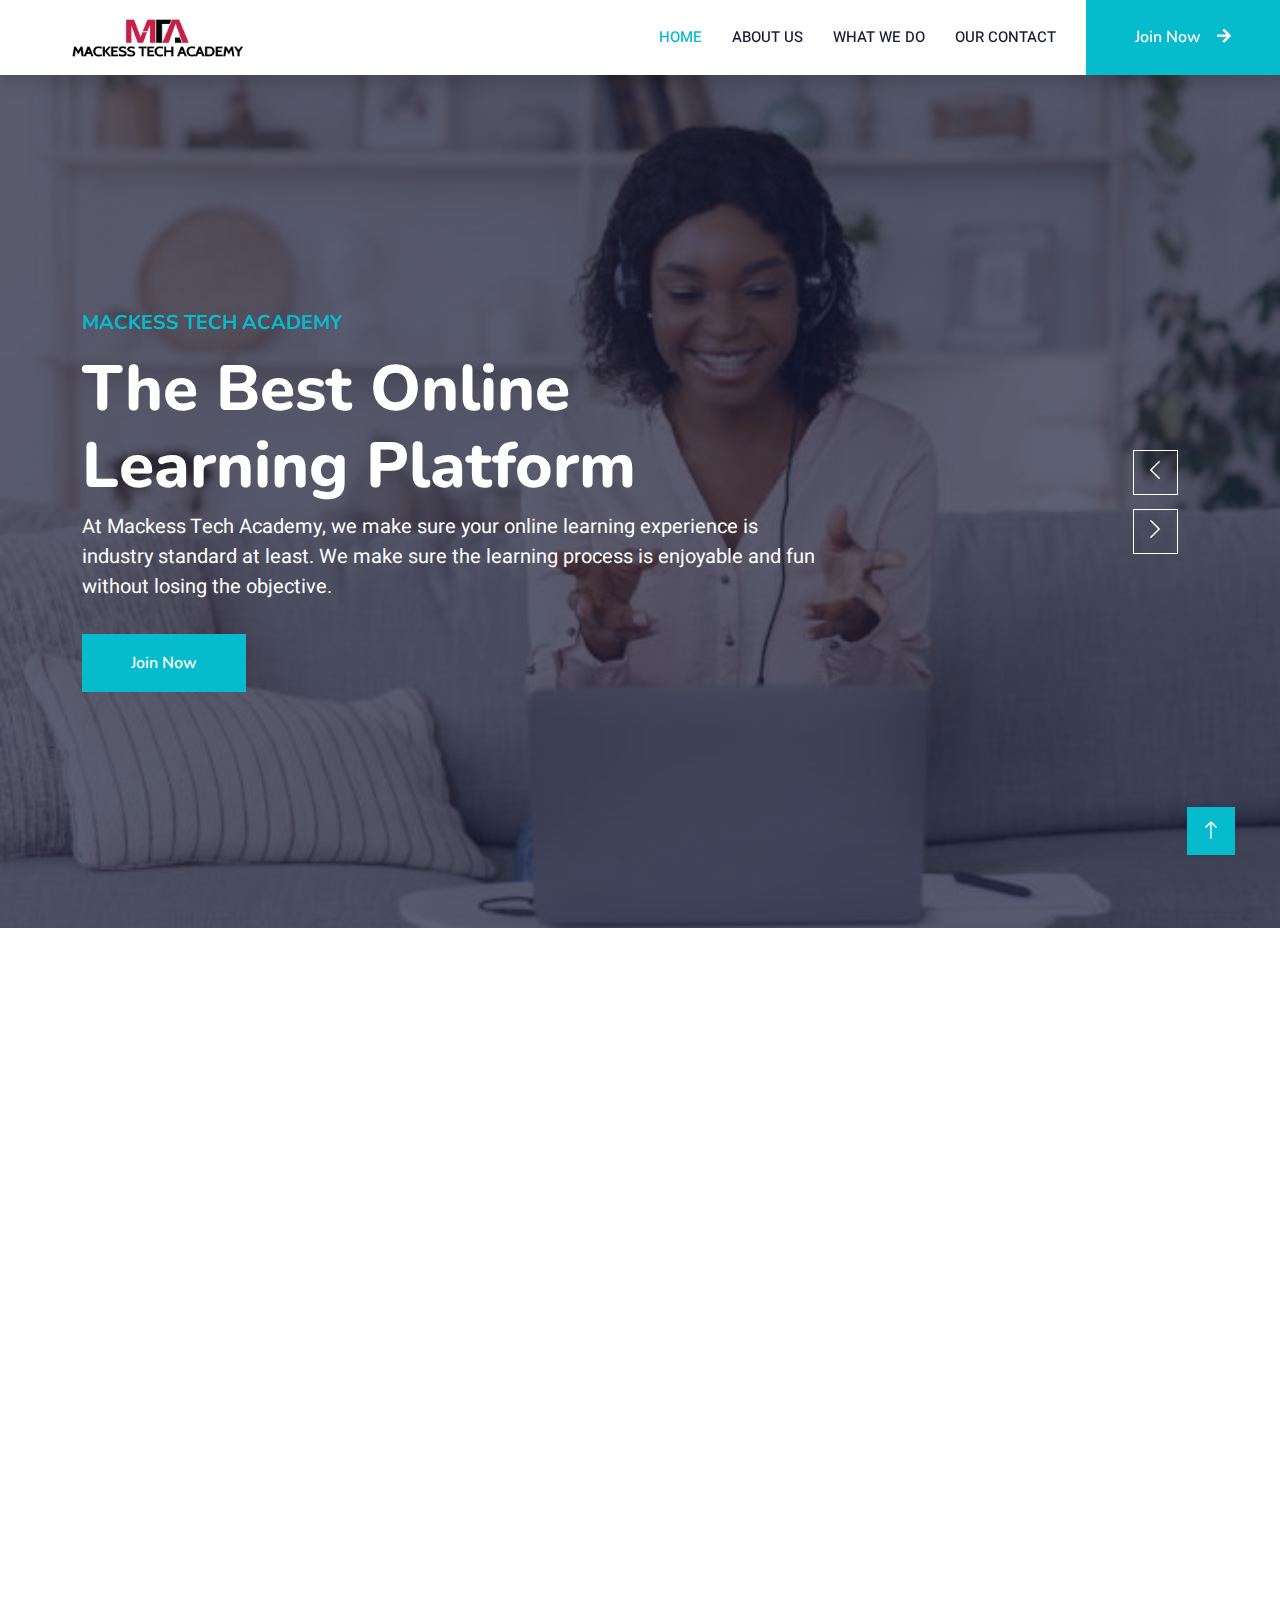
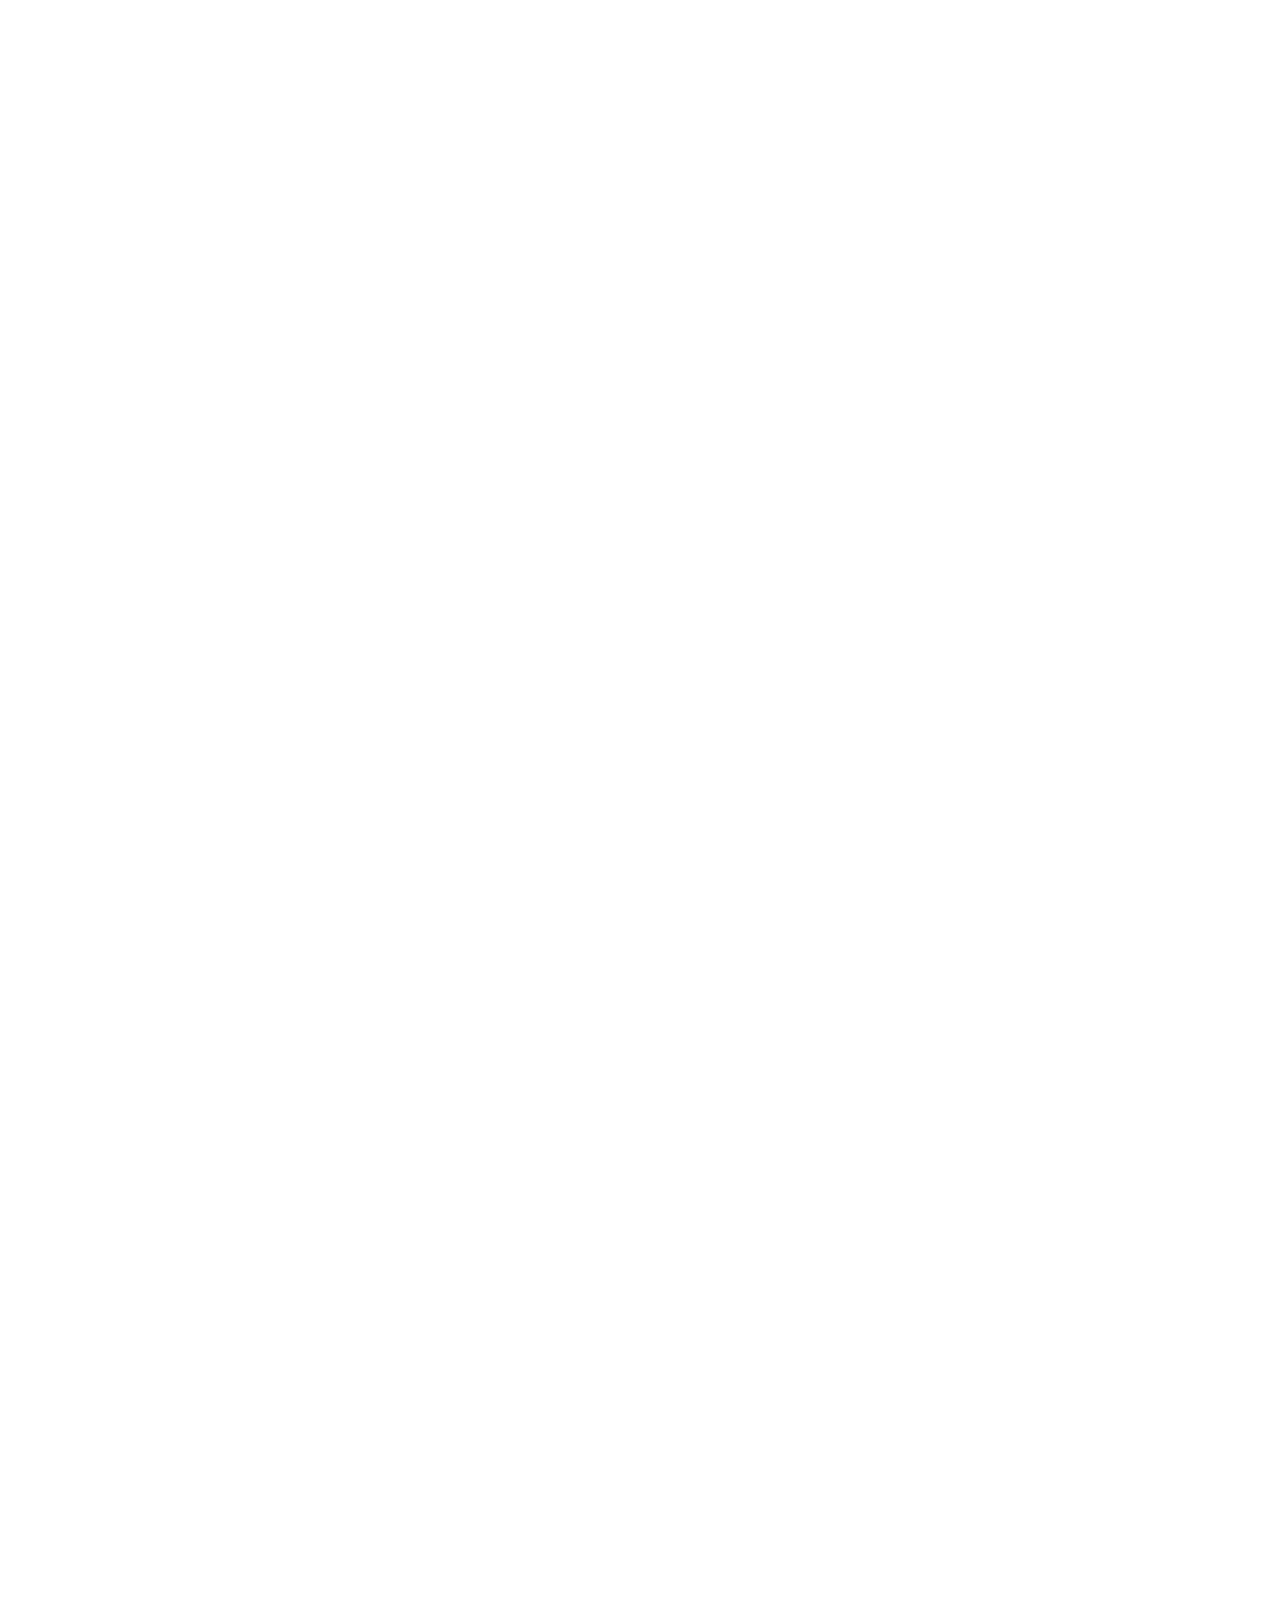
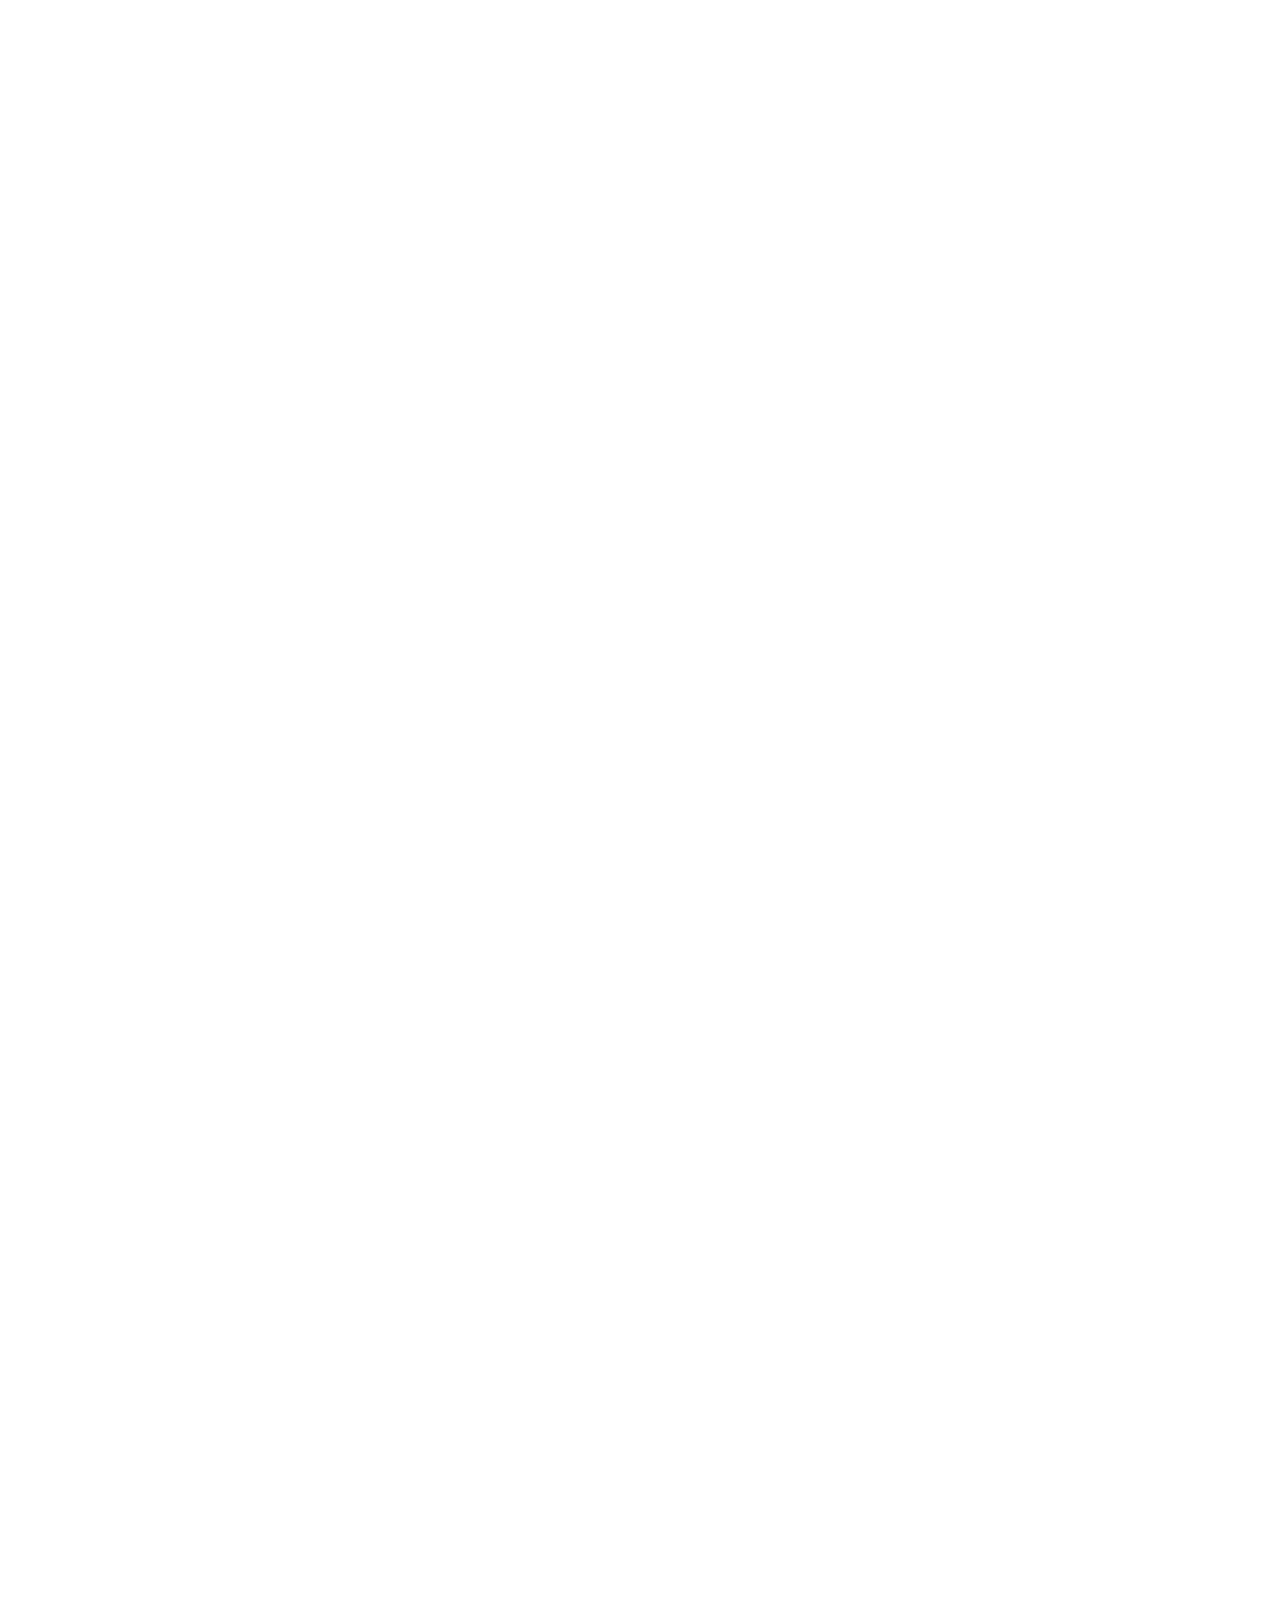
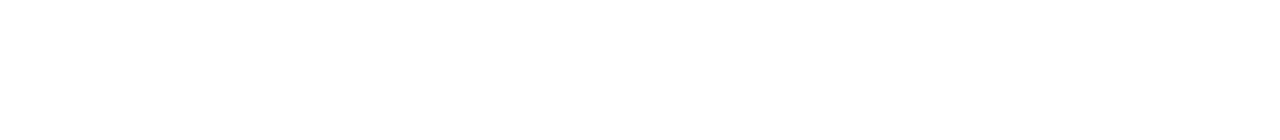
==== commit d550169d: "CHORE Added twitter and linkedin to site" ====
--- a/index.html
+++ b/index.html
@@ -445,6 +445,7 @@
                     <img class="border rounded-circle p-2 mx-auto mb-3" src="img/team-member.png"
                         style="width: 80px; height: 80px;">
                     <h5 class="mb-0">E. A</h5>
+                    <p>Past Student</p>
                     <div class="testimonial-text bg-light text-center p-4">
                         <p class="mb-0">I was struggling to find a job after graduating college. I was recommended to
                             join
@@ -454,33 +455,43 @@
                     </div>
                 </div>
                 <div class="testimonial-item text-center">
-                    <img class="border rounded-circle p-2 mx-auto mb-3" src="img/testimonial-2.jpg"
+                    <img class="border rounded-circle p-2 mx-auto mb-3" src="img/team-member.png"
                         style="width: 80px; height: 80px;">
-                    <h5 class="mb-0">Client Name</h5>
-                    <p>Profession</p>
+                    <h5 class="mb-0">Deb</h5>
+                    <p>Past Student</p>
                     <div class="testimonial-text bg-light text-center p-4">
-                        <p class="mb-0">Tempor erat elitr rebum at clita. Diam dolor diam ipsum sit diam amet diam et
-                            eos. Clita erat ipsum et lorem et sit.</p>
+                        <p class="mb-0">I am grateful to be part of the Mackess Team. The instructor taught the class
+                            with passion.
+                            She goes the extra mile to spend time prepping students for interviews. The classes offered
+                            cannot
+                            be compared to any other. Try it and you won't regret.
+                        </p>
                     </div>
                 </div>
                 <div class="testimonial-item text-center">
-                    <img class="border rounded-circle p-2 mx-auto mb-3" src="img/testimonial-3.jpg"
+                    <img class="border rounded-circle p-2 mx-auto mb-3" src="img/team-member.png"
                         style="width: 80px; height: 80px;">
-                    <h5 class="mb-0">Client Name</h5>
-                    <p>Profession</p>
+                    <h5 class="mb-0">P. S</h5>
+                    <p>Past Student</p>
                     <div class="testimonial-text bg-light text-center p-4">
-                        <p class="mb-0">Tempor erat elitr rebum at clita. Diam dolor diam ipsum sit diam amet diam et
-                            eos. Clita erat ipsum et lorem et sit.</p>
+                        <p class="mb-0">I highly recommend the "Advanced Cyber Security: Protecting Data and Systems"
+                            course for individuals seeking to
+                            enhance their knowledge and skills in the this field. It provides a solid foundation,
+                            equipping students with the necessary
+                            tools to protect data and systems from various cyber threats.
+                        </p>
                     </div>
                 </div>
                 <div class="testimonial-item text-center">
-                    <img class="border rounded-circle p-2 mx-auto mb-3" src="img/testimonial-4.jpg"
+                    <img class="border rounded-circle p-2 mx-auto mb-3" src="img/team-member.png"
                         style="width: 80px; height: 80px;">
-                    <h5 class="mb-0">Client Name</h5>
-                    <p>Profession</p>
+                    <h5 class="mb-0">J. F</h5>
+                    <p>Past Student</p>
                     <div class="testimonial-text bg-light text-center p-4">
-                        <p class="mb-0">Tempor erat elitr rebum at clita. Diam dolor diam ipsum sit diam amet diam et
-                            eos. Clita erat ipsum et lorem et sit.</p>
+                        <p class="mb-0">Mackess helped me enter into the cyber security field. Not only that, they
+                            helped me prep for interviews till i found a job. I highly recommend Mackess Tech Academy
+                            to whoever intends to enter into the cyber security field.
+                        </p>
                     </div>
                 </div>
             </div>
@@ -508,10 +519,13 @@
                     <p class="mb-2"><i class="fa fa-phone-alt me-3"></i>+1 240 761 2408</p>
                     <p class="mb-2"><i class="fa fa-envelope me-3"></i>info@mackessrecruiting.com</p>
                     <div class="d-flex pt-2">
-                        <a class="btn btn-outline-light btn-social" href=""><i class="fab fa-twitter"></i></a>
-                        <a class="btn btn-outline-light btn-social" href=""><i class="fab fa-facebook-f"></i></a>
-                        <a class="btn btn-outline-light btn-social" href=""><i class="fab fa-youtube"></i></a>
-                        <a class="btn btn-outline-light btn-social" href=""><i class="fab fa-linkedin-in"></i></a>
+                        <a class="btn btn-outline-light btn-social" href="https://twitter.com/MackessTech"
+                            target="_blank"><i class="fab fa-twitter"></i></a>
+                        <a class="btn btn-outline-light btn-social" href="" target="_blank"><i
+                                class="fab fa-facebook-f"></i></a>
+                        <a class="btn btn-outline-light btn-social"
+                            href="https://www.linkedin.com/in/mackess-tech-acadamy-258522287" target="_blank"><i
+                                class="fab fa-linkedin-in"></i></a>
                     </div>
                 </div>
                 <div class="col-lg-4 col-md-6">
